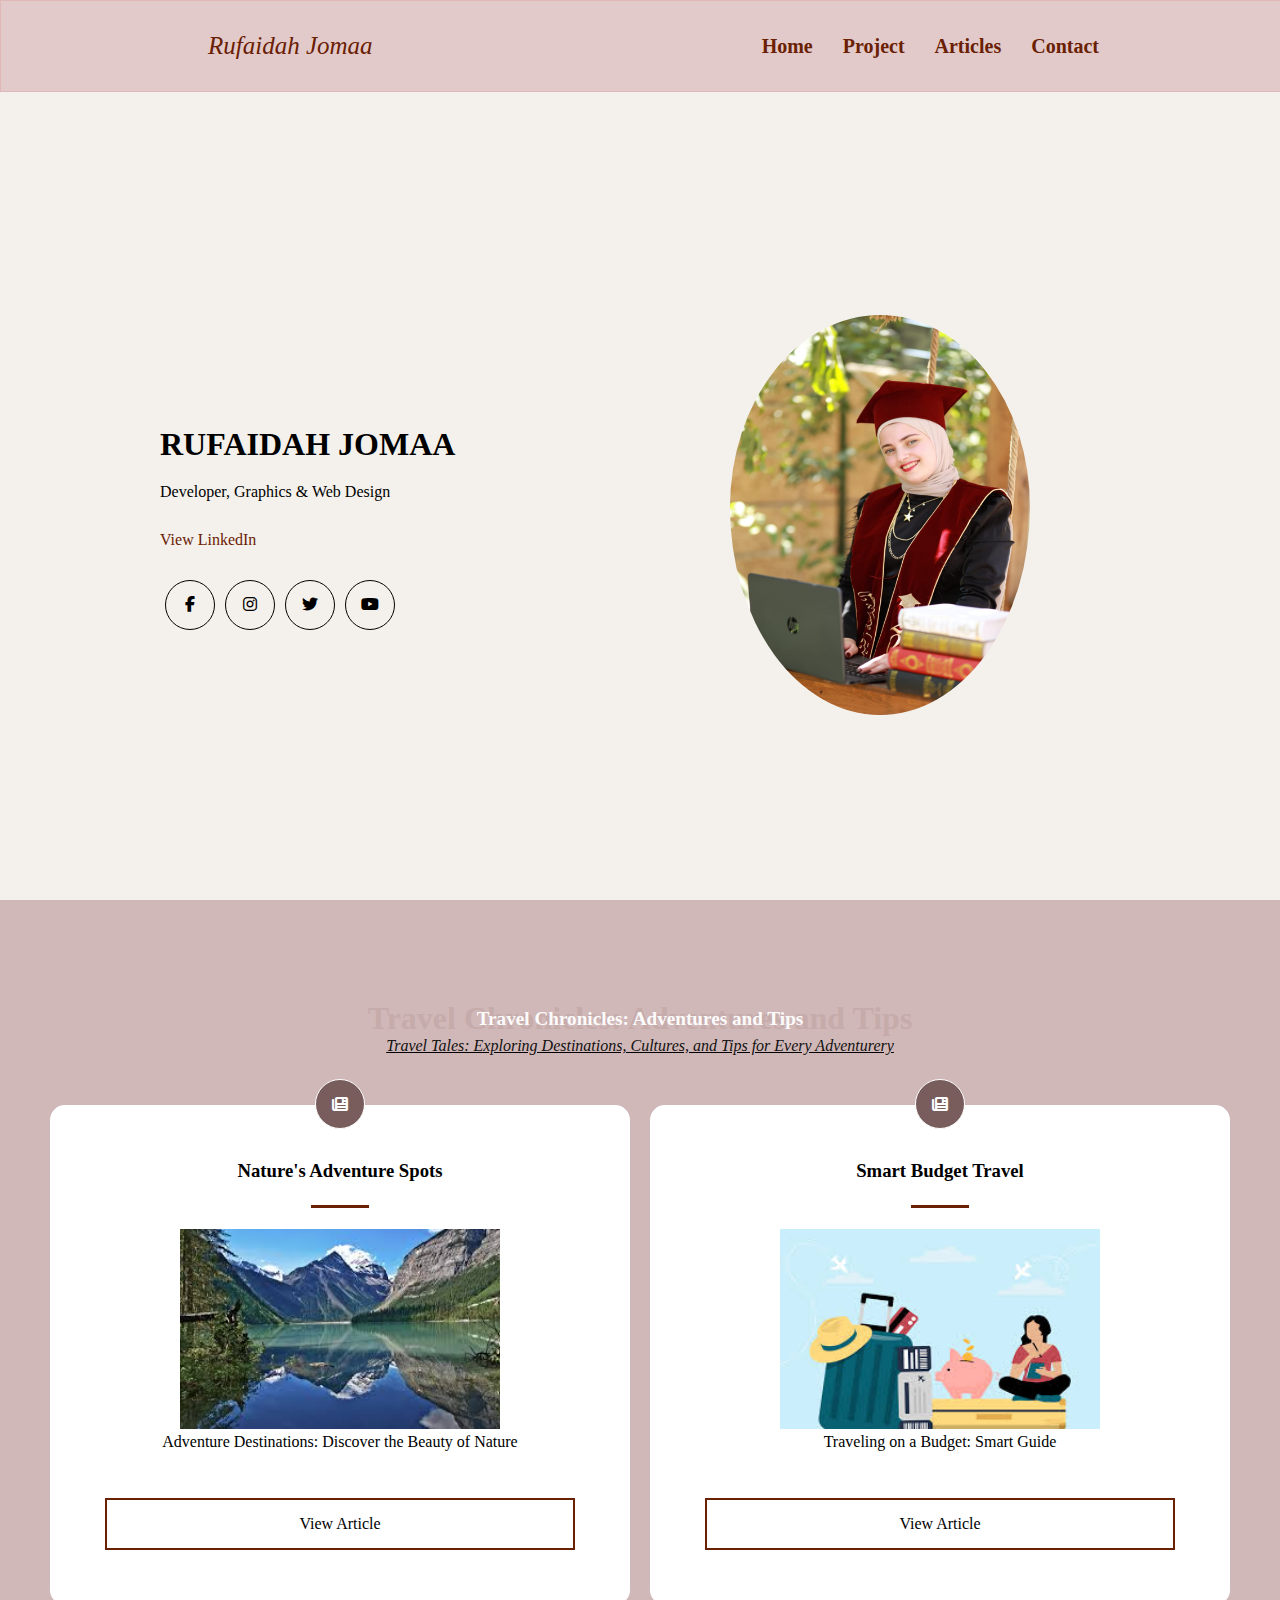
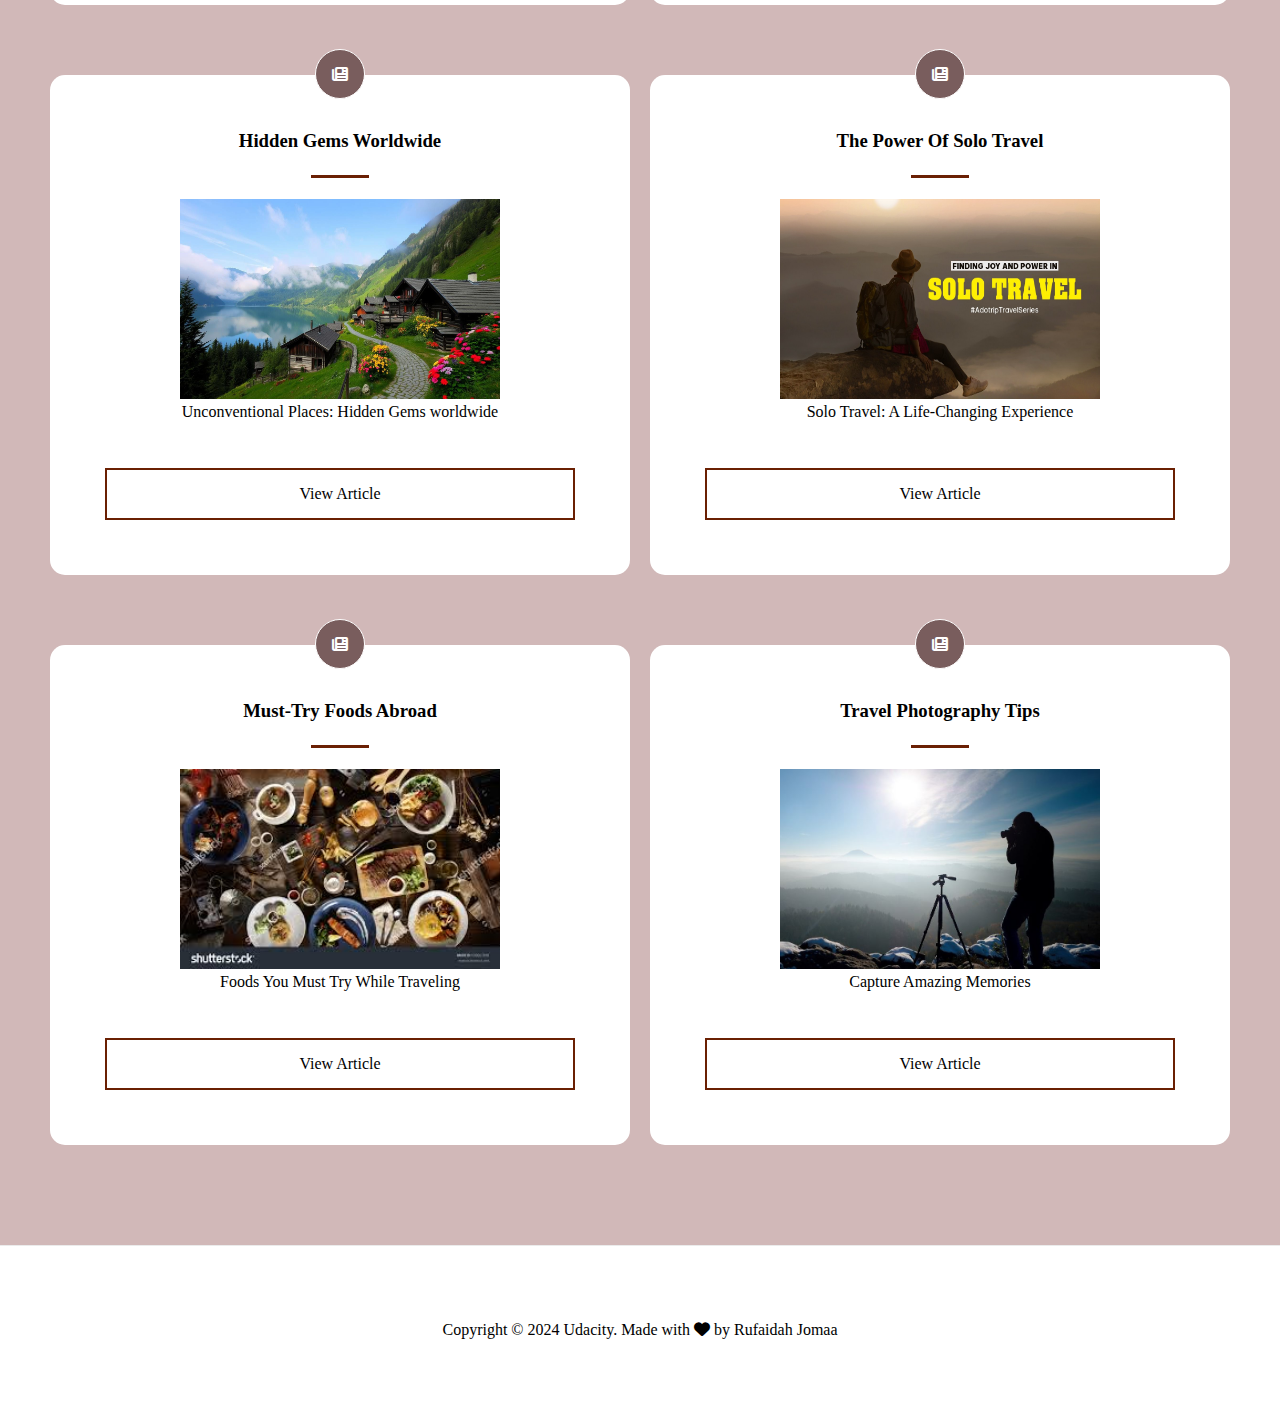
==== articles.html @ 46320796 "first commit" ====
<!DOCTYPE html>
<html lang="en">

<head>
    <meta charset="UTF-8">
    <meta name="viewport" content="width=device-width, initial-scale=1.0">
    <title>Personal Blog Website</title>
    <link rel="stylesheet" href="https://cdnjs.cloudflare.com/ajax/libs/font-awesome/6.4.0/css/all.min.css" />
    <link rel="stylesheet" href="assets/css/articles.css">
    <link rel="stylesheet" href="assets/css/mediaQuery.css">



</head>

<body>
    <!--Navbar-->
    <nav>
        <div>
            <span class="name">Rufaidah Jomaa</span>
        </div>
        <ul class="navbar-list">
            <li class="item"><a href="index.html">Home</a></li>
            <li class="item"><a href="#project">Project</a></li>
            <li class="item"><a href="articles.html">Articles</a></li>
            <li class="item"><a href="contact.html">contact</a></li>

        </ul>
    </nav>
    <!--Header-->
    <div class="header">
        <div class="container con">
            <div class="header-content">
                <strong>
                    <h1>Rufaidah Jomaa</h1>
                </strong>
                <blockquote>Developer, Graphics & Web Design</blockquote>
                <a href="https://www.linkedin.com/in/rufaidah-jomaa-46b5642bb/" class="view-link">View LinkedIn</a>
                <div class="social-media ">
                    <div class="icon ">
                        <a href="https://www.facebook.com/rufaidah.jomaa.9"><i class="fa-brands fa-facebook-f"></i></a>
                    </div>
                    <div class="icon">
                        <a href="https://www.instagram.com/rufaidahjomaa/"><i class="fa-brands fa-instagram"></i></a>
                    </div>
                    <div class="icon">
                        <a href="https://github.com/rufaidah-jomaa/"><i class="fa-brands fa-twitter"></i></a>
                    </div>
                    <div class="icon">
                        <a href="https://www.youtube.com"> <i class="fa-brands fa-youtube"></i></a>
                    </div>

                </div>

            </div>
            <div class="left-sec">
                <div class="main-item  ">
                    <img src="assets/images/main-image.jpeg" alt="developer-image" class="item-main-img">
                </div>
            </div>
        </div>
    </div>
    <!--start articles section-->
    <div id="article" class="article">
        <div class="container">
            <div class="title ">
                <h3>Travel Chronicles: Adventures and Tips</h3>
                <h4>Travel Chronicles: Adventures and Tips</h4>
            </div>

            <u><em>
                    <p>Travel Tales: Exploring Destinations, Cultures, and Tips for Every Adventurery</p>
                </em>
            </u>
            <main>
                <div class="articles-grid">

                    <div>
                        <div class="article-item">
                            <div class="icon">
                                <i class="fa-solid fa-newspaper"></i>
                            </div>
                            <h3>Nature's Adventure Spots</h3>

                            <figure class="art-img"><img src="assets/images/adventure.jpeg" alt="adventure image">
                                <figcaption>Adventure Destinations: Discover the Beauty of Nature</figcaption>
                            </figure>

                            <div class="link-box">
                                <a class="link-btn"
                                    href="https://www.cntraveler.com/gallery/adventures-to-have-in-a-lifetime">view
                                    article</a>
                            </div>
                        </div>
                    </div>
                    <div>
                        <div class="article-item card">
                            <div class="icon ">
                                <i class="fa-solid fa-newspaper"></i>
                            </div>
                            <h3>Smart Budget Travel</h3>

                            <figure class="art-img"><img src="assets/images/budget.jpeg" alt="budget image">
                                <figcaption>Traveling on a Budget: Smart Guide</figcaption>
                            </figure>
                            <div class="link-box">
                                <a class="link-btn"
                                    href="https://www.shiimperial.com/articles/travel-smart-budget-friendly-tips-for-travelling">view
                                    article</a>
                            </div>
                        </div>
                    </div>

                    <div>
                        <div class="article-item card">
                            <div class="icon ">
                                <i class="fa-solid fa-newspaper"></i>
                            </div>
                            <h3>Hidden Gems Worldwide</h3>
                            <figure class="art-img"><img src="assets/images/Hidden-gems.jpg" alt="hidden gems image">
                                <figcaption>Unconventional Places: Hidden Gems worldwide</figcaption>

                            </figure>
                            <div class="link-box">
                                <a class="link-btn"
                                    href="https://www.griproom.com/fun/ultimate-travel-guide-to-hidden-gems-around-the-world">view
                                    article</a>
                            </div>
                        </div>
                    </div>

                    <div>
                        <div class="article-item card">
                            <div class="icon ">
                                <i class="fa-solid fa-newspaper"></i>
                            </div>
                            <h3>The Power of Solo Travel</h3>
                            <figure class="art-img"><img src="assets/images/solo.jpeg" alt="solo travel image">
                                <figcaption>Solo Travel: A Life-Changing Experience</figcaption>

                            </figure>
                            <div class="link-box">
                                <a class="link-btn"
                                    href="https://www.meer.com/en/71433-how-solo-travel-can-change-your-life">view
                                    article</a>
                            </div>
                        </div>
                    </div>

                    <div>
                        <div class="article-item card">
                            <div class="icon ">
                                <i class="fa-solid fa-newspaper"></i>
                            </div>
                            <h3>Must-Try Foods Abroad</h3>
                            <figure class="art-img"><img src="assets/images/food3.jpeg" alt="food image">
                                <figcaption>Foods You Must Try While Traveling</figcaption>

                            </figure>
                            <div class="link-box">
                                <a class="link-btn" href="https://www.goatsontheroad.com/best-countries-for-food/">view
                                    article</a>
                            </div>
                        </div>
                    </div>

                    <div>
                        <div class="article-item card">
                            <div class="icon ">
                                <i class="fa-solid fa-newspaper"></i>
                            </div>
                            <h3>Travel Photography Tips</h3>
                            <figure class="art-img"><img src="assets/images/photography.jpg" alt="photography image">
                                <figcaption> Capture Amazing Memories</figcaption>

                            </figure>
                            <div class="link-box">
                                <a class="link-btn" href="https://expertvagabond.com/travel-photography-tips/">view
                                    article</a>
                            </div>
                        </div>
                    </div>
                </div>
            </main>
        </div>
    </div>
    <footer>
        <div class="footer-content ">
            <p>Copyright &copy; 2024 <span class="fw-bold text-uppercase">Udacity</span>.
                Made with <i class="fa-solid fa-heart"></i> by Rufaidah Jomaa</p>
        </div>
    </footer>

</body>

</html>
---- assets/css/articles.css ----
@import url('./main.css');
@import url('./mediaQuery.css');


/*articles section*/
.article {
    background-color: rgb(209, 184, 184);
    padding-block: 100px;
    padding-inline: 50px;


}

.articles-grid {
    display: grid;
    grid-template-columns: repeat(3, 1fr);
    gap: 20px;
}

.title {
    display: flex;
    justify-content: center;
    align-items: center;
    position: relative;
}

.article .title h4 {
    color: #fcfbfb;
    position: absolute;
    font-size: larger;
}

.article .title h3 {
    color: rgb(198, 171, 171);
    ;
}

.article p {
    color: rgb(17, 17, 17);
    text-align: center;
    text-decoration: none;
}

.article-item {
    position: relative;
    padding: 55px;
    background-color: white;
    margin-top: 50px;
    text-align: center;
    border-radius: 15px;
}

.article .article-item:hover h3:after {
    width: 30%;
}

.article-item h3 {
    text-transform: capitalize;
}

.article .article-item h3:after {
    content: ' ';
    position: absolute;
    top: 100px;
    left: 50%;
    transform: translatex(-50%);
    transition: width 1s;
    width: 10%;
    height: 3px;
    background-color: var(--main-color);
    -webkit-transform: translatex(-50%);
    -moz-transform: translatex(-50%);
    -ms-transform: translatex(-50%);
    -o-transform: translatex(-50%);
    -webkit-transition: width 1s;
    -moz-transition: width 1s;
    -ms-transition: width 1s;
    -o-transition: width 1s;
}

.article .article-item .icon {
    background-color: #795d5d;
    position: absolute;
    left: 50%;
    top: -26px;
    transform: translate(-50%, 0);
    border: 1px solid;
    border-radius: 50%;
    display: flex;
    justify-content: center;
    align-items: center;
    color: white;

}

.article-item:hover .icon {
    background-color: var(--main-color);
}

a {
    text-decoration: none;
    color: black;
}

.art-img {
    margin-top: 10%;
}

.art-img img {
    width: 320px;
    height: 200px;
    box-sizing: border-box;
}

.link-box {
    margin-top: 10%;
    display: flex;
    flex-direction: column;
    gap: 15px;
    text-transform: capitalize;
    color: gray;
}

.link-btn {
    display: block;
    padding: 15px;
    color: #000;
    border: 2px solid var(--main-color);
    font-weight: 500;
}

.link-btn:hover {
    color: white;
    background-color: var(--main-color);
}
---- assets/css/mediaQuery.css ----
@media screen and (max-width: 540px) {
    body {
        font-size: 15px !important;
    }

    .navbar {
        flex-direction: column;
        display: flex;
    }

    .projects-grid {
        grid-template-columns: 1fr;
    }

    .articles-grid {
        padding-top: 30px;
        grid-template-columns: 1fr;
        display: flex;
        flex-wrap: wrap;
        gap: 30px;
        justify-content: center;

    }

    .article-item {
        width: 100%;
        max-width: 400px;
        margin: 0 auto;
        box-sizing: border-box;
        padding: 10px;
        border-radius: 15px;
    }

    .art-img img {
        width: 100%;
        height: auto;
    }

    nav {
        flex-direction: column;
        justify-content: center;
        align-items: center;
        padding: 2px;
    }

    .header .con {
        flex-direction: column;
        width: 100%;
    }

    .header-content {
        width: 100%;
        text-align: center;
    }

    .social-media {
        margin: auto;
    }

    .contact-form-grid {
        grid-template-columns: 1fr;
        text-align: center;
        justify-content: center;
    }

    .contact-image img {
        margin: 0 auto;
        width: 80%;
    }

    .contact-form-content {
        padding: 10px;
    }

    .projects .projects-grid {
        display: unset;

    }

    .left-sec {
        align-items: center;
    }

    .item-main-img {
        width: 200px;
        height: 250px;

    }

    .project-item {
        text-align: center;
    }

    .project-item img {
        display: block;
        margin: 0 auto;
        max-width: 100%;
        height: auto;
    }
}


@media screen and (min-width: 377px) and (max-width:431px) {
    body {
        font-size: 15px !important;
    }

    .navbar {
        flex-direction: column;
        display: flex;
    }

    .projects-grid {
        grid-template-columns: 1fr;
    }

    .articles-grid {
        padding-top: 30px;
        grid-template-columns: 1fr;
        display: flex;
        flex-wrap: wrap;
        gap: 30px;
        justify-content: center;

    }

    .article-item {
        width: 100%;
        max-width: 400px;
        margin: 0 auto;
        /* توسيط البطاقة داخل المساحة */
        box-sizing: border-box;
        padding: 10px;
        border-radius: 15px;
    }

    .art-img img {
        width: 100%;
        height: auto;
    }

    nav {
        flex-direction: column;
        justify-content: center;
        align-items: center;
        padding: 2px;
    }

    .header .con {
        flex-direction: column;
        width: 100%;
    }

    .header-content {
        width: 100%;
        text-align: center;
    }

    .social-media {
        margin: auto;
    }

    .contact-form-grid {
        grid-template-columns: 1fr;
        text-align: center;
        justify-content: center;
    }

    .contact-image img {
        margin: 0 auto;
        width: 80%;
    }

    .contact-form-content {
        padding: 10px;
    }

    .projects .projects-grid {
        display: unset;

    }

    .left-sec {
        width: 100%;
        align-items: center;
        justify-content: center;

    }

    .item-main-img {
        width: 300px;
        height: 400px;
    }

    .project-item {
        text-align: center;
    }

    .project-item img {
        display: block;
        margin: 0 auto;
        max-width: 100%;
        height: auto;
    }
}

@media screen and (min-width: 541px) and (max-width: 821px) {

    .articles-grid {
        grid-template-columns: 1fr 1fr;
    }

    .article-item {
        padding: 6px;
        margin-top: 61px;
    }

    .header {
        width: 100%;
        height: 100vh;

    }

    .header-content {
        width: 100%;
    }

    .projects-grid {
        grid-template-columns: 1fr;
    }

    .left-sec {
        align-items: center;

    }

    .item-main-img {
        width: 100%;
        height: 400px;


    }

    .contact-form-grid {
        display: block;
        grid-template-columns: 1fr;
        align-items: center;
        justify-content: center;
        width: 85%;
    }

    .contact-image img {
        margin: 0 auto;

    }

    .contact-form-content {
        padding: 10px;
        align-items: center;
    }

}

@media screen and (min-width:822px) and (max-width: 1024px) {
    .articles-grid {
        grid-template-columns: 1fr 1fr;
    }

    .article-item {
        padding: 6px;
        margin-top: 61px;
    }

    .header {
        width: 100%;
        height: 100vh;

    }

    .header-content {
        width: 100%;
    }

    .projects-grid {
        grid-template-columns: 1fr 1fr;
    }

    .left-sec {
        align-items: center;

    }

    .item-main-img {
        width: 100%;
        height: 400px;


    }

    .contact-form-grid {
        display: block;
        grid-template-columns: 1fr;
        align-items: center;
        justify-content: center;
        width: 85%;
    }

    .contact-image img {
        margin: 0 auto;

    }

    .contact-form-content {
        padding: 10px;
        align-items: center;
    }

}

@media screen and (min-width: 1025px) and (max-width: 1280px) {
    .articles-grid {
        grid-template-columns: 1fr 1fr;
    }
}
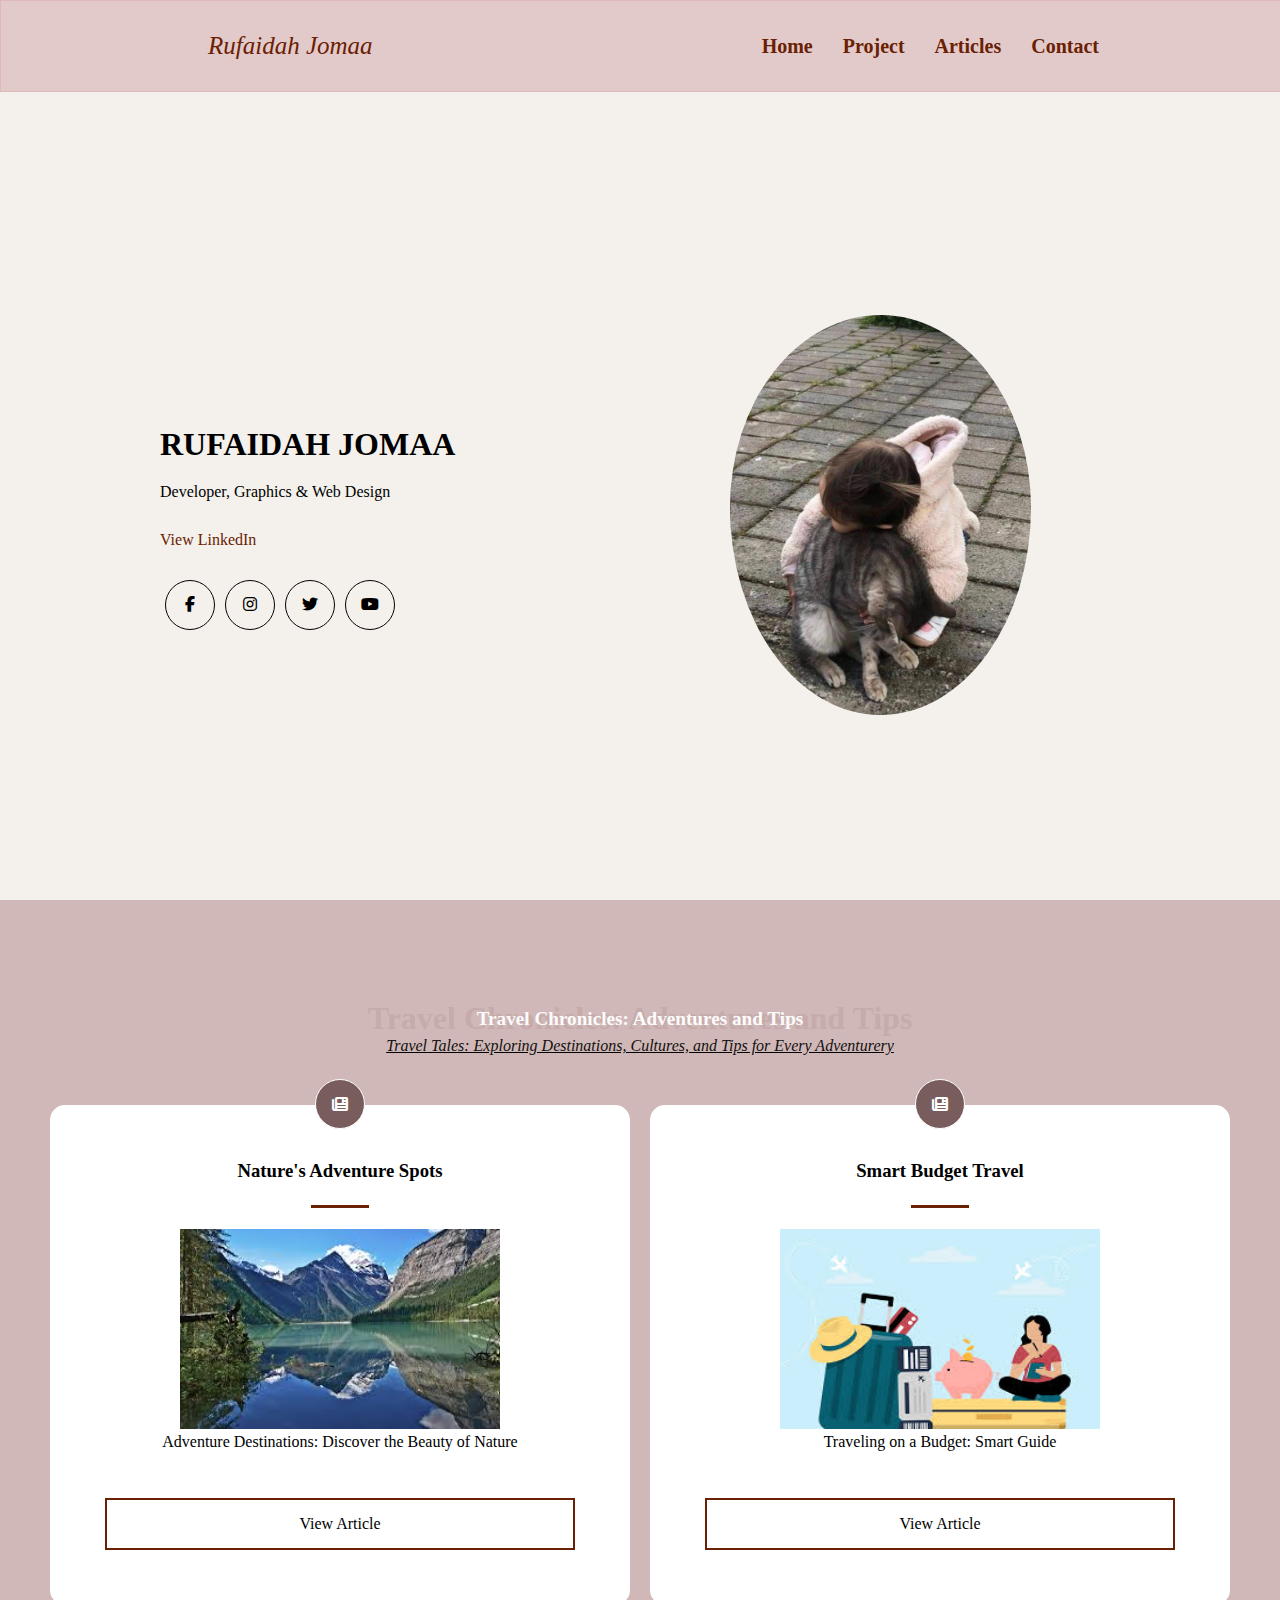
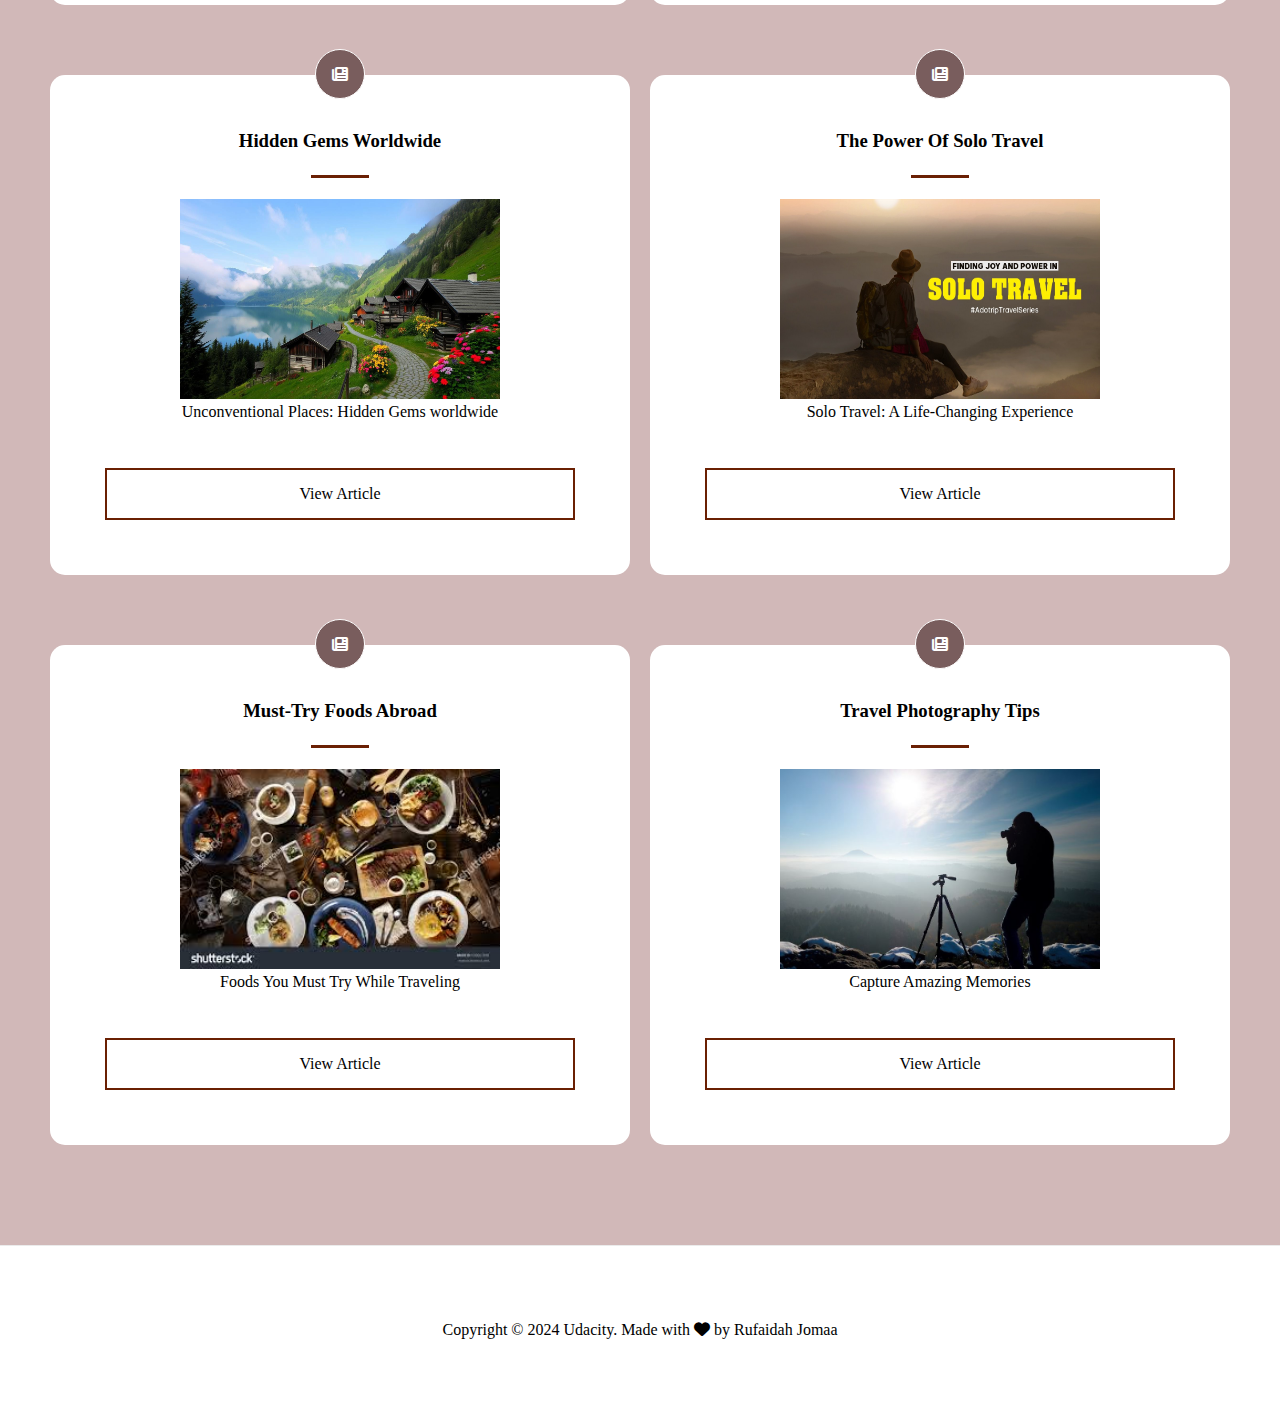
==== commit 7ccd3d01: "change main image" ====
--- a/articles.html
+++ b/articles.html
@@ -55,7 +55,7 @@
             </div>
             <div class="left-sec">
                 <div class="main-item  ">
-                    <img src="assets/images/main-image.jpeg" alt="developer-image" class="item-main-img">
+                    <img src="assets/images/main-image.jpg" alt="developer-image" class="item-main-img">
                 </div>
             </div>
         </div>
